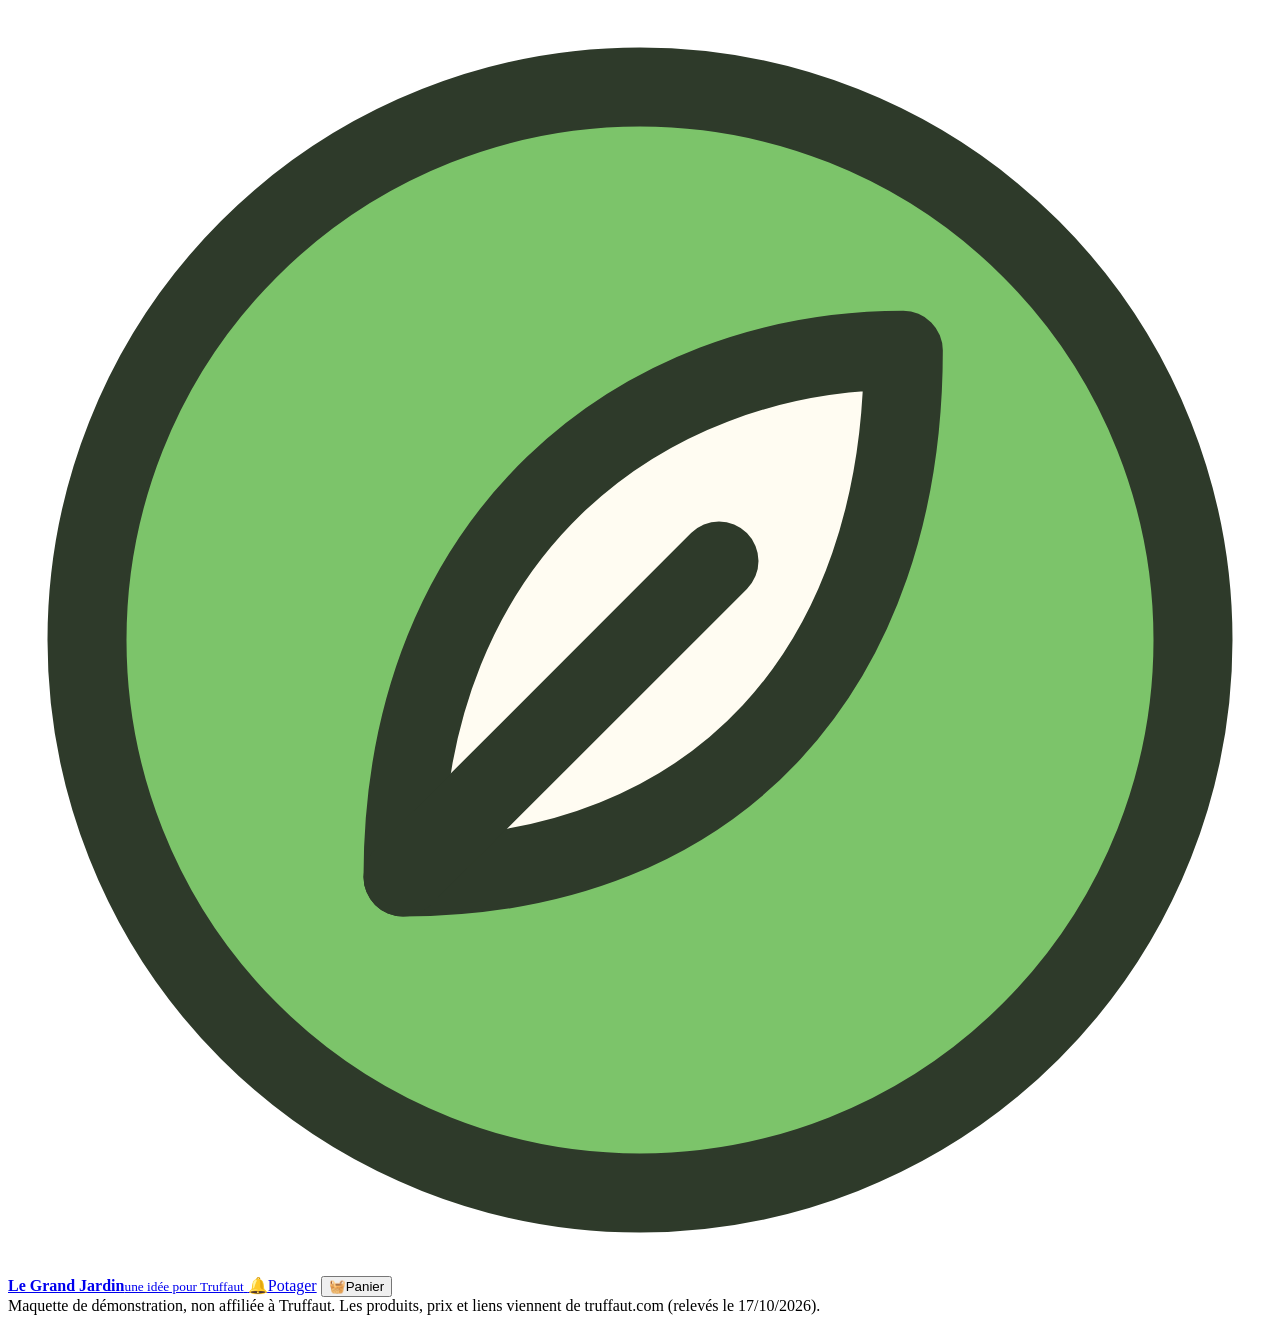
==== src/shell.html @ 132c8f98 "Le Grand Jardin : maquette ludique imaginée pour Truffaut Co-Authored-By: Claude Opus 5.5 <noreply@a" ====
<!doctype html>
<html lang="fr">
<head>
<meta charset="utf-8">
<meta name="viewport" content="width=device-width, initial-scale=1">
<title>Le Grand Jardin Truffaut (maquette)</title>
<meta name="description" content="Maquette de démonstration : un site ludique et interactif imaginé pour Truffaut — potager virtuel, jardin-boutique, atelier bouquet, village de Noël, galerie et clinique des plantes.">
<link rel="preconnect" href="https://fonts.googleapis.com">
<link rel="preconnect" href="https://fonts.gstatic.com" crossorigin>
<link href="https://fonts.googleapis.com/css2?family=Bricolage+Grotesque:opsz,wght@12..96,400;12..96,600;12..96,700&family=Caveat:wght@500;700&family=Fraunces:ital,opsz,wght,SOFT,WONK@0,9..144,400..700,0..100,0..1;1,9..144,400..700,0..100,0..1&display=swap" rel="stylesheet">
<style>/*CSS*/</style>
</head>
<body>
<div id="deco-defs"></div>
<header class="topbar">
  <a class="brand" href="#/" aria-label="Le Grand Jardin, retour à la carte">
    <svg viewBox="0 0 48 48" aria-hidden="true"><circle cx="24" cy="24" r="21" fill="#7CC46A" stroke="#2E3A2A" stroke-width="3"/><path d="M15 33 C15 20 24 13 34 13 C34 25 27 33 15 33 Z" fill="#FFFCF2" stroke="#2E3A2A" stroke-width="3" stroke-linejoin="round"/><path d="M15 33 L27 21" stroke="#2E3A2A" stroke-width="3" stroke-linecap="round"/></svg>
    <span><b>Le Grand Jardin</b><small>une idée pour Truffaut</small></span>
  </a>
  <span class="spacer"></span>
  <a class="chip-btn" id="home-btn" href="#/" hidden><span aria-hidden="true">🗺️</span><span class="lbl">La carte</span></a>
  <a class="chip-btn" id="bell-btn" href="#/potager" aria-label="Alertes du potager"><span aria-hidden="true">🔔</span><span class="lbl">Potager</span><span class="count" id="bell-count"></span></a>
  <button class="chip-btn" id="basket-btn" type="button" aria-label="Mon panier"><span aria-hidden="true">🧺</span><span class="lbl">Panier</span><span class="count" id="basket-count"></span></button>
</header>
<div class="ribbon">Maquette de démonstration, non affiliée à Truffaut. Les produits, prix et liens viennent de truffaut.com (relevés le 17/10/2026).</div>
<main id="view" class="view"></main>
<div class="toasts" id="toasts" aria-live="polite"></div>
<script>/*JS*/</script>
</body>
</html>
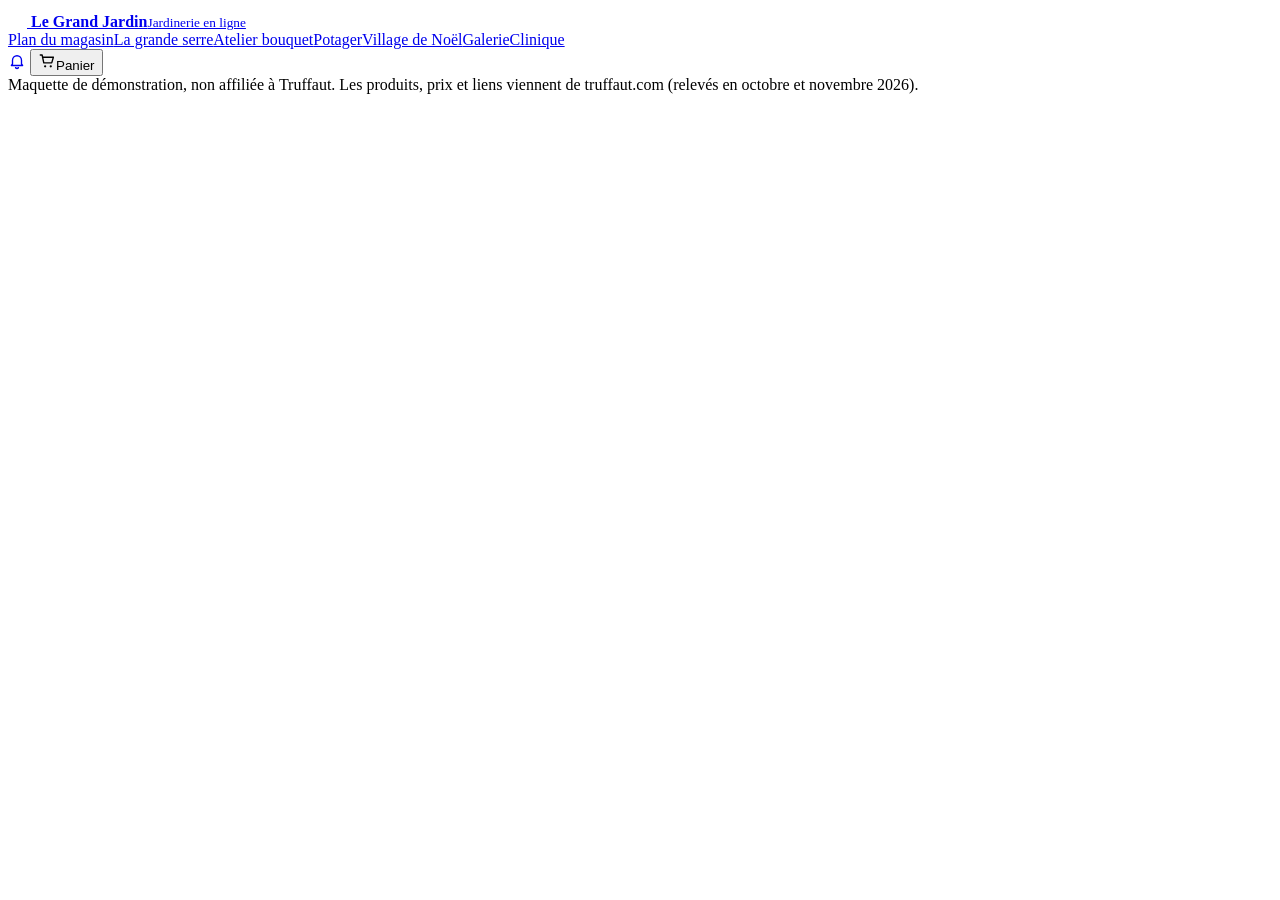
==== commit 0e1e8ebd: "Nouveau design : plan du magasin en accueil, allée de serre en perspective - Accueil : plan isométri" ====
--- a/src/shell.html
+++ b/src/shell.html
@@ -3,26 +3,28 @@
 <head>
 <meta charset="utf-8">
 <meta name="viewport" content="width=device-width, initial-scale=1">
-<title>Le Grand Jardin Truffaut (maquette)</title>
+<title>Le Grand Jardin</title>
 <meta name="description" content="Maquette de démonstration : un site ludique et interactif imaginé pour Truffaut — potager virtuel, jardin-boutique, atelier bouquet, village de Noël, galerie et clinique des plantes.">
 <link rel="preconnect" href="https://fonts.googleapis.com">
 <link rel="preconnect" href="https://fonts.gstatic.com" crossorigin>
-<link href="https://fonts.googleapis.com/css2?family=Bricolage+Grotesque:opsz,wght@12..96,400;12..96,600;12..96,700&family=Caveat:wght@500;700&family=Fraunces:ital,opsz,wght,SOFT,WONK@0,9..144,400..700,0..100,0..1;1,9..144,400..700,0..100,0..1&display=swap" rel="stylesheet">
+<link href="https://fonts.googleapis.com/css2?family=Brygada+1918:ital,wght@0,500;0,600;0,700;1,500&family=DM+Sans:opsz,wght@9..40,400;9..40,500;9..40,600;9..40,700&family=Caveat:wght@500;700&family=Fraunces:ital,opsz,wght@0,9..144,400..700;1,9..144,400..600&display=swap" rel="stylesheet">
 <style>/*CSS*/</style>
 </head>
 <body>
 <div id="deco-defs"></div>
 <header class="topbar">
-  <a class="brand" href="#/" aria-label="Le Grand Jardin, retour à la carte">
-    <svg viewBox="0 0 48 48" aria-hidden="true"><circle cx="24" cy="24" r="21" fill="#7CC46A" stroke="#2E3A2A" stroke-width="3"/><path d="M15 33 C15 20 24 13 34 13 C34 25 27 33 15 33 Z" fill="#FFFCF2" stroke="#2E3A2A" stroke-width="3" stroke-linejoin="round"/><path d="M15 33 L27 21" stroke="#2E3A2A" stroke-width="3" stroke-linecap="round"/></svg>
-    <span><b>Le Grand Jardin</b><small>une idée pour Truffaut</small></span>
+  <a class="brand" href="#" aria-label="Le Grand Jardin, plan du magasin">
+    <i aria-hidden="true"><svg viewBox="0 0 24 24" width="19" height="19"><path d="M5 19c0-8 6-13 14-14-1 8-6 14-14 14zm0 0 8-8" fill="none" stroke="#fff" stroke-width="2.2" stroke-linecap="round"/></svg></i>
+    <span><b>Le Grand Jardin</b><small>Jardinerie en ligne</small></span>
   </a>
+  <nav class="mainnav" aria-label="Les espaces">
+    <a href="#" data-r="">Plan du magasin</a><a href="#jardin" data-r="jardin">La grande serre</a><a href="#bouquet" data-r="bouquet">Atelier bouquet</a><a href="#potager" data-r="potager">Potager</a><a href="#noel" data-r="noel">Village de Noël</a><a href="#galerie" data-r="galerie">Galerie</a><a href="#clinique" data-r="clinique">Clinique</a>
+  </nav>
   <span class="spacer"></span>
-  <a class="chip-btn" id="home-btn" href="#/" hidden><span aria-hidden="true">🗺️</span><span class="lbl">La carte</span></a>
-  <a class="chip-btn" id="bell-btn" href="#/potager" aria-label="Alertes du potager"><span aria-hidden="true">🔔</span><span class="lbl">Potager</span><span class="count" id="bell-count"></span></a>
-  <button class="chip-btn" id="basket-btn" type="button" aria-label="Mon panier"><span aria-hidden="true">🧺</span><span class="lbl">Panier</span><span class="count" id="basket-count"></span></button>
+  <a class="top-btn" id="bell-btn" href="#potager" aria-label="Alertes du potager"><svg viewBox="0 0 24 24" width="18" height="18" aria-hidden="true"><path d="M6 16V11a6 6 0 0 1 12 0v5l1.5 2h-15zM10 20a2 2 0 0 0 4 0" fill="none" stroke="currentColor" stroke-width="1.8" stroke-linejoin="round"/></svg><span class="count" id="bell-count"></span></a>
+  <button class="top-btn cart" id="basket-btn" type="button" aria-label="Mon panier"><svg viewBox="0 0 24 24" width="18" height="18" aria-hidden="true"><path d="M3 4h2.5l2.2 10.5h10.6L20.5 7H7" fill="none" stroke="currentColor" stroke-width="1.8" stroke-linejoin="round" stroke-linecap="round"/><circle cx="9.5" cy="19" r="1.5" fill="currentColor"/><circle cx="17" cy="19" r="1.5" fill="currentColor"/></svg><span class="lbl">Panier</span><span class="count" id="basket-count"></span></button>
 </header>
-<div class="ribbon">Maquette de démonstration, non affiliée à Truffaut. Les produits, prix et liens viennent de truffaut.com (relevés le 17/10/2026).</div>
+<div class="ribbon">Maquette de démonstration, non affiliée à Truffaut. Les produits, prix et liens viennent de truffaut.com (relevés en octobre et novembre 2026).</div>
 <main id="view" class="view"></main>
 <div class="toasts" id="toasts" aria-live="polite"></div>
 <script>/*JS*/</script>
